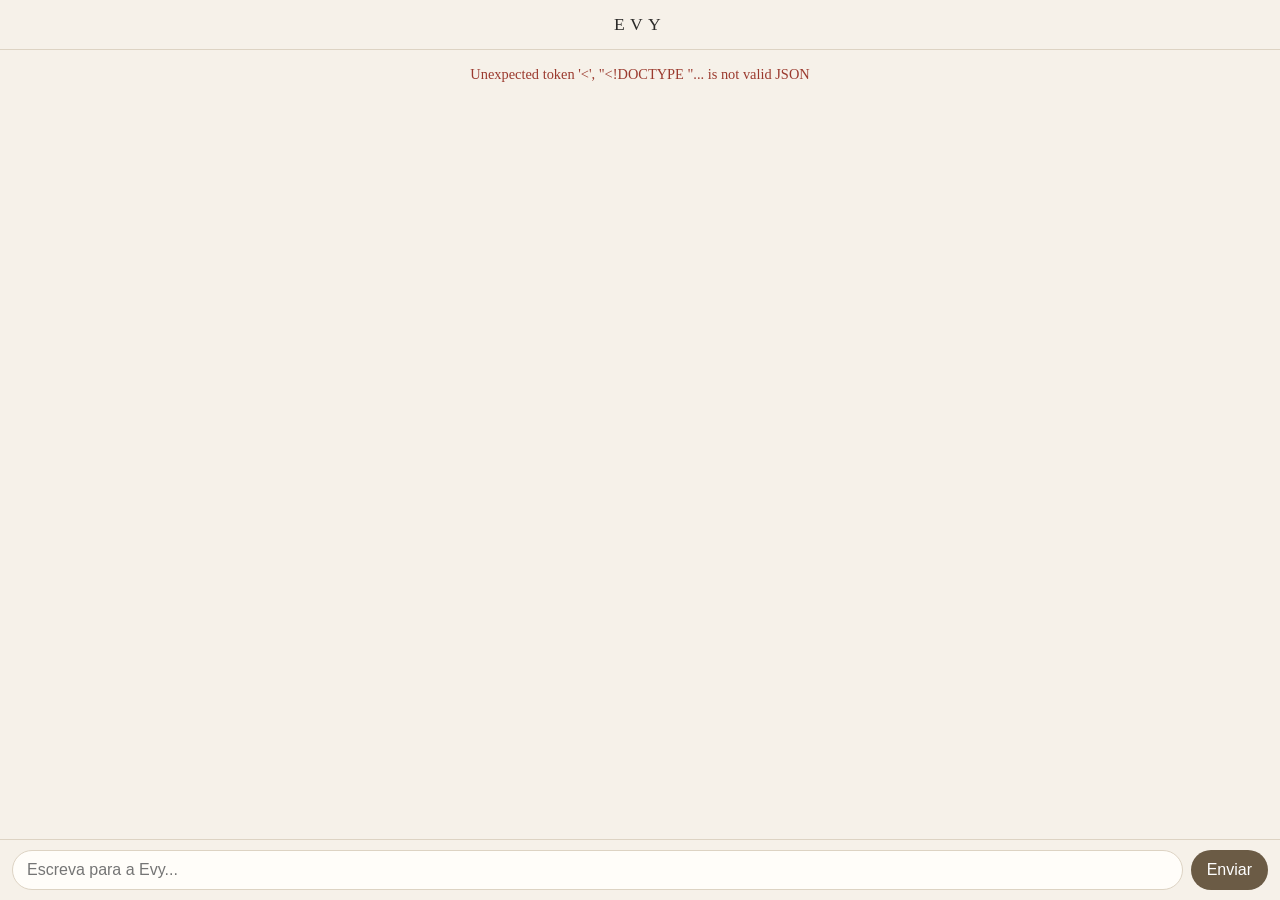
==== web/index.html @ 4e8580e6 "Fase 5: servidor web e página de chat da Evy" ====
<!DOCTYPE html>
<html lang="pt-BR">
<head>
  <meta charset="UTF-8">
  <meta name="viewport" content="width=device-width, initial-scale=1">
  <title>Evy</title>
  <link rel="stylesheet" href="/web/estilo.css">
</head>
<body>
  <header>EVY</header>
  <main id="conversa"></main>
  <form id="formulario">
    <input id="campo" type="text" placeholder="Escreva para a Evy..." autocomplete="off">
    <button type="submit">Enviar</button>
  </form>
  <script src="/web/app.js"></script>
</body>
</html>
---- web/estilo.css ----
* { box-sizing: border-box; }

body {
  margin: 0;
  height: 100dvh;
  display: flex;
  flex-direction: column;
  font-family: Georgia, "Times New Roman", serif;
  background: #f6f1e9;
  color: #2b2a28;
}

header {
  padding: 14px 16px;
  text-align: center;
  font-size: 1.1rem;
  letter-spacing: 0.3em;
  border-bottom: 1px solid #ddd3c3;
}

#conversa {
  flex: 1;
  overflow-y: auto;
  padding: 16px;
  display: flex;
  flex-direction: column;
  gap: 10px;
}

.mensagem {
  max-width: 85%;
  padding: 10px 14px;
  border-radius: 14px;
  line-height: 1.45;
  white-space: pre-wrap;
}

.user { align-self: flex-end; background: #e4d9c6; }
.model { align-self: flex-start; background: #fffdf9; border: 1px solid #ddd3c3; }
.erro { align-self: center; color: #9b3a2e; font-size: 0.9rem; text-align: center; }

#formulario {
  display: flex;
  gap: 8px;
  padding: 10px 12px;
  border-top: 1px solid #ddd3c3;
}

#campo {
  flex: 1;
  padding: 10px 14px;
  font-size: 1rem;
  border: 1px solid #ddd3c3;
  border-radius: 20px;
  background: #fffdf9;
}

button {
  padding: 10px 16px;
  border: none;
  border-radius: 20px;
  background: #6b5b45;
  color: #fff;
  font-size: 1rem;
}
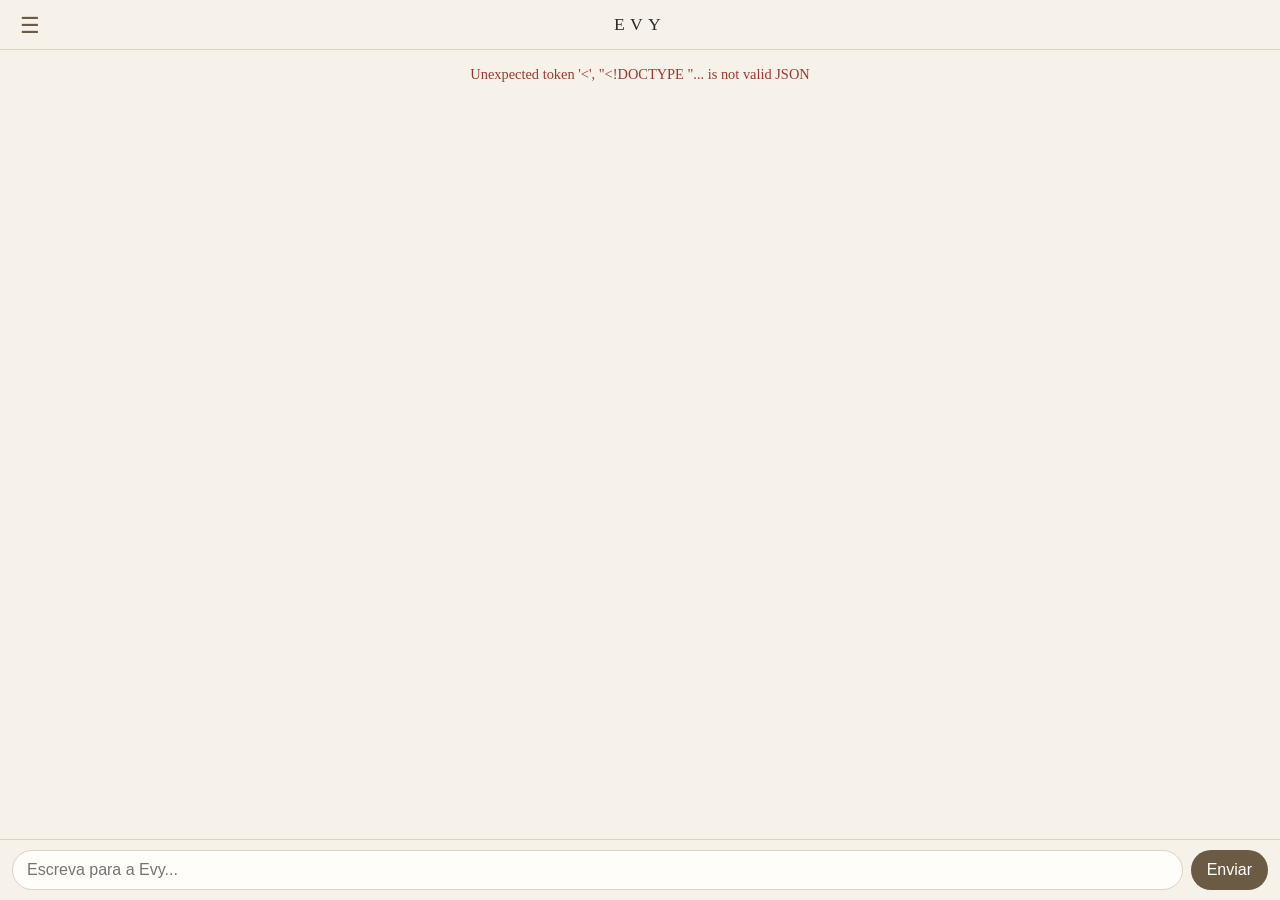
==== commit 284a7289: "Pareamento de dispositivos, menu lateral e remoção da senha" ====
--- a/web/index.html
+++ b/web/index.html
@@ -4,15 +4,50 @@
   <meta charset="UTF-8">
   <meta name="viewport" content="width=device-width, initial-scale=1">
   <title>Evy</title>
-  <link rel="stylesheet" href="/web/estilo.css">
+  <link rel="manifest" href="/manifest.webmanifest">
+  <meta name="theme-color" content="#6b5b45">
+  <link rel="icon" href="/web/icone-192.png">
+  <link rel="apple-touch-icon" href="/web/icone-192.png">
+  <link rel="stylesheet" href="/web/estilo.css?v=2">
 </head>
 <body>
-  <header>EVY</header>
+  <header>
+    <button id="abrir-menu" type="button" aria-label="Abrir menu">&#9776;</button>
+    <span>EVY</span>
+  </header>
+
+  <div id="fundo-menu" hidden></div>
+  <aside id="menu">
+    <div class="menu-topo">
+      <strong>EVY</strong>
+      <button id="fechar-menu" type="button" aria-label="Fechar menu">&#10005;</button>
+    </div>
+    <button class="item-menu" type="button" data-painel="memoria">Memória</button>
+    <button class="item-menu" type="button" data-painel="lembretes">Lembretes</button>
+    <button class="item-menu" type="button" data-painel="dispositivos">Dispositivos</button>
+  </aside>
+
   <main id="conversa"></main>
   <form id="formulario">
     <input id="campo" type="text" placeholder="Escreva para a Evy..." autocomplete="off">
     <button type="submit">Enviar</button>
   </form>
-  <script src="/web/app.js"></script>
+
+  <section id="painel-memoria" hidden>
+    <div class="cartao">
+      <div class="topo">
+        <strong id="titulo-painel"></strong>
+        <button id="fechar-painel" type="button">Fechar</button>
+      </div>
+      <div id="controles-avisos" hidden>
+        <span id="estado-avisos"></span>
+        <button id="ativar-avisos" type="button">Ativar avisos</button>
+        <button id="testar-avisos" type="button">Testar</button>
+      </div>
+      <ul id="lista-memoria"></ul>
+    </div>
+  </section>
+
+  <script src="/web/app.js?v=2"></script>
 </body>
 </html>
--- a/web/estilo.css
+++ b/web/estilo.css
@@ -63,3 +63,165 @@
   color: #fff;
   font-size: 1rem;
 }
+
+
+/* ---------- Painel de memória ---------- */
+header { position: relative; }
+
+#abrir-memoria {
+  position: absolute;
+  right: 12px;
+  top: 50%;
+  transform: translateY(-50%);
+  padding: 6px 12px;
+  font-size: 0.8rem;
+  letter-spacing: normal;
+}
+
+#painel-memoria {
+  position: fixed;
+  inset: 0;
+  display: flex;
+  align-items: flex-end;
+  justify-content: center;
+  background: rgba(43, 42, 40, 0.45);
+  z-index: 10;
+}
+
+#painel-memoria[hidden] { display: none; }
+
+#painel-memoria .cartao {
+  width: 100%;
+  max-width: 560px;
+  max-height: 80dvh;
+  overflow-y: auto;
+  padding: 16px;
+  background: #f6f1e9;
+  border-radius: 16px 16px 0 0;
+}
+
+#painel-memoria .topo {
+  display: flex;
+  justify-content: space-between;
+  align-items: center;
+  margin-bottom: 12px;
+}
+
+#lista-memoria {
+  list-style: none;
+  margin: 0;
+  padding: 0;
+  display: flex;
+  flex-direction: column;
+  gap: 8px;
+}
+
+#lista-memoria li {
+  display: flex;
+  justify-content: space-between;
+  align-items: center;
+  gap: 12px;
+  padding: 10px 12px;
+  background: #fffdf9;
+  border: 1px solid #ddd3c3;
+  border-radius: 12px;
+  line-height: 1.4;
+}
+
+#lista-memoria li.vazio { justify-content: center; color: #8a7f6d; }
+
+#lista-memoria li button {
+  padding: 6px 12px;
+  font-size: 0.85rem;
+  background: #9b3a2e;
+}
+
+
+/* ---------- Lembretes ---------- */
+#abrir-lembretes {
+  position: absolute;
+  left: 12px;
+  top: 50%;
+  transform: translateY(-50%);
+  padding: 6px 12px;
+  font-size: 0.8rem;
+  letter-spacing: normal;
+}
+
+#lista-memoria li span { flex: 1; }
+#lista-memoria li strong.vencido { color: #9b3a2e; }
+
+
+/* ---------- Avisos ---------- */
+#controles-avisos {
+  display: flex;
+  flex-wrap: wrap;
+  align-items: center;
+  gap: 8px;
+  margin-bottom: 12px;
+  font-size: 0.85rem;
+}
+
+#controles-avisos[hidden] { display: none; }
+#controles-avisos span { flex: 1 1 100%; }
+#controles-avisos button { padding: 6px 12px; font-size: 0.85rem; }
+
+
+/* ---------- Menu lateral ---------- */
+#abrir-menu {
+  position: absolute;
+  left: 8px;
+  top: 50%;
+  transform: translateY(-50%);
+  padding: 4px 12px;
+  font-size: 1.4rem;
+  letter-spacing: normal;
+  background: transparent;
+  color: #6b5b45;
+}
+
+#fundo-menu {
+  position: fixed;
+  inset: 0;
+  background: rgba(43, 42, 40, 0.45);
+  z-index: 20;
+}
+
+#fundo-menu[hidden] { display: none; }
+
+#menu {
+  position: fixed;
+  top: 0;
+  left: 0;
+  bottom: 0;
+  width: min(75vw, 280px);
+  padding: 16px;
+  display: flex;
+  flex-direction: column;
+  gap: 10px;
+  background: #f6f1e9;
+  border-right: 1px solid #ddd3c3;
+  z-index: 21;
+  transform: translateX(-100%);
+  transition: transform 0.25s ease;
+}
+
+#menu.aberto { transform: none; }
+
+.menu-topo {
+  display: flex;
+  justify-content: space-between;
+  align-items: center;
+  margin-bottom: 8px;
+  letter-spacing: 0.3em;
+}
+
+.menu-topo button { background: transparent; color: #6b5b45; padding: 4px 10px; }
+
+.item-menu {
+  text-align: left;
+  background: #fffdf9;
+  color: #2b2a28;
+  border: 1px solid #ddd3c3;
+  border-radius: 12px;
+}
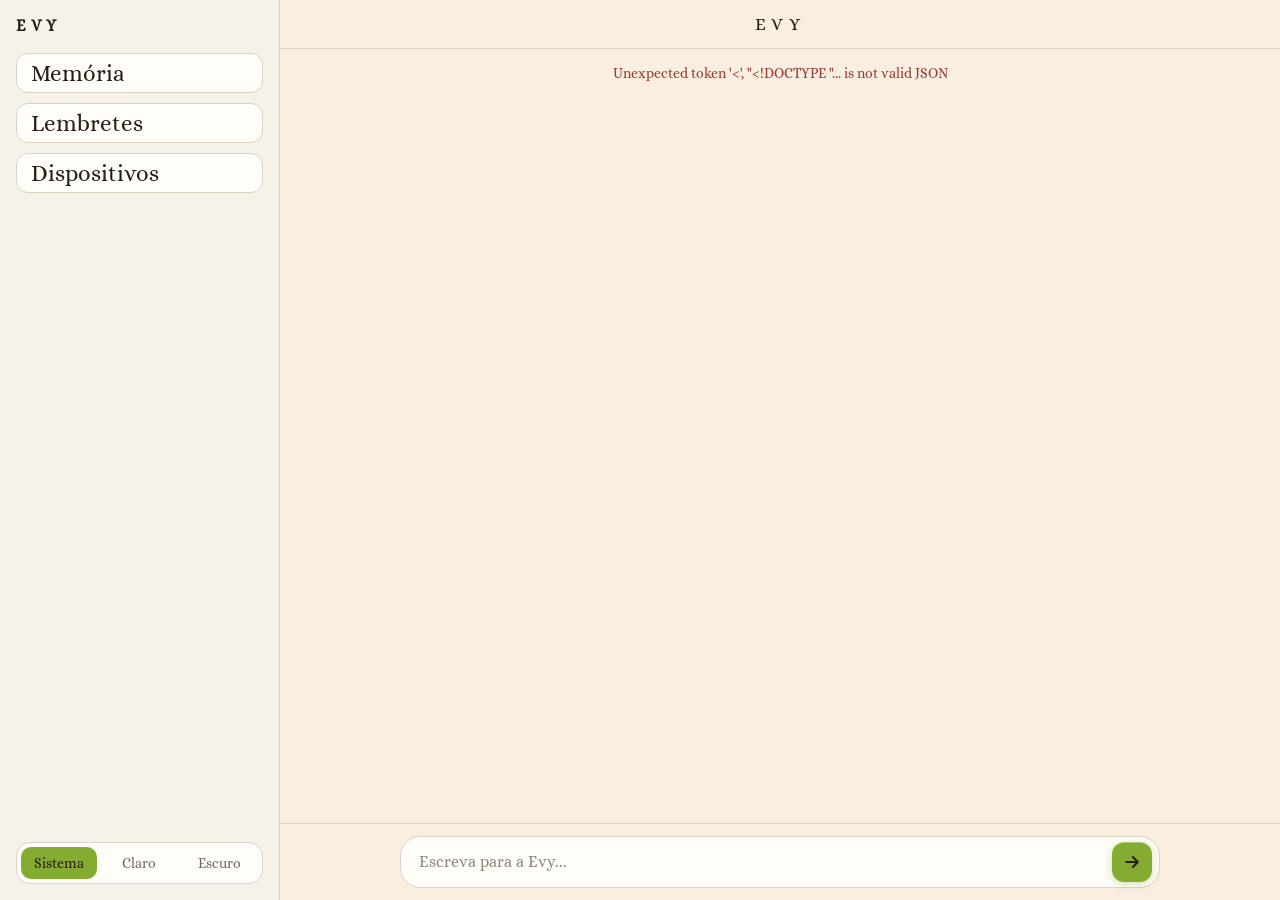
==== commit c89d144c: "Atualização de astilo e melhorias" ====
--- a/web/index.html
+++ b/web/index.html
@@ -8,7 +8,14 @@
   <meta name="theme-color" content="#6b5b45">
   <link rel="icon" href="/web/icone-192.png">
   <link rel="apple-touch-icon" href="/web/icone-192.png">
-  <link rel="stylesheet" href="/web/estilo.css?v=2">
+  <script>
+    // Aplica o tema salvo antes de pintar a página (evita "flash" claro)
+    (function () {
+      var t = localStorage.getItem("tema");
+      if (t === "claro" || t === "escuro") document.documentElement.dataset.tema = t;
+    })();
+  </script>
+  <link rel="stylesheet" href="/web/estilo.css?v=3">
 </head>
 <body>
   <header>
@@ -25,12 +32,23 @@
     <button class="item-menu" type="button" data-painel="memoria">Memória</button>
     <button class="item-menu" type="button" data-painel="lembretes">Lembretes</button>
     <button class="item-menu" type="button" data-painel="dispositivos">Dispositivos</button>
+
+    <div class="seletor-tema" role="group" aria-label="Tema">
+      <button type="button" data-tema="sistema">Sistema</button>
+      <button type="button" data-tema="claro">Claro</button>
+      <button type="button" data-tema="escuro">Escuro</button>
+    </div>
   </aside>
 
   <main id="conversa"></main>
   <form id="formulario">
-    <input id="campo" type="text" placeholder="Escreva para a Evy..." autocomplete="off">
-    <button type="submit">Enviar</button>
+    <textarea id="campo" rows="1" placeholder="Escreva para a Evy..." autocomplete="off"></textarea>
+    <button id="enviar" type="submit" aria-label="Enviar">
+      <svg viewBox="0 0 24 24" width="20" height="20" fill="none" stroke="currentColor"
+           stroke-width="2.4" stroke-linecap="round" stroke-linejoin="round" aria-hidden="true">
+        <path d="M5 12h14M13 6l6 6-6 6"/>
+      </svg>
+    </button>
   </form>
 
   <section id="painel-memoria" hidden>
@@ -48,6 +66,6 @@
     </div>
   </section>
 
-  <script src="/web/app.js?v=2"></script>
+  <script src="/web/app.js?v=3"></script>
 </body>
 </html>
--- a/web/estilo.css
+++ b/web/estilo.css
@@ -1,72 +1,238 @@
+@import url('https://fonts.googleapis.com/css2?family=Alice&display=swap');
+
 * { box-sizing: border-box; }
+
+/* =========================================================
+   TEMAS
+   - Sem atributo (ou data-tema="sistema"): segue o aparelho
+   - data-tema="claro"  : força o claro
+   - data-tema="escuro" : força o escuro
+   ========================================================= */
+
+:root {
+  /* Paleta de marca (iguais nos dois temas) */
+  --ambar: #ffb224;
+  --terracota: #9b3a2e;
+  --verde: #83ac31;
+  --marrom: #493629;
+  --marrom-claro: #6b5b45;
+  --marrom-escuro: #271e15;
+  --bege-fundo: #faeee0;
+  --bege-escuro: #eedcc6;
+  --bege-claro: #fcf6ef;
+  --couro: #6b5b45;
+  --papel-velho: #e4d9c6;
+
+  /* Medidas */
+  --largura-chat: 760px;
+  --largura-menu: 280px;
+  --tamanho-botao: 40px;
+
+  /* Tema CLARO (padrão) */
+  color-scheme: light;
+  --fundo: var(--bege-fundo);
+  --superficie: #f6f1e9;      /* menu, painéis */
+  --superficie-2: #fffdf9;    /* campo, itens de lista */
+  --borda: #ddd3c3;
+  --texto: var(--marrom-escuro);
+  --texto-suave: #76695a;
+  --balao-user: var(--bege-escuro);
+  --balao-model: var(--bege-claro);
+  --botao: var(--couro);
+  --botao-texto: #fff;
+  --perigo: var(--terracota);
+  --erro: var(--terracota);
+  --overlay: rgba(43, 42, 40, 0.45);
+  --sombra-verde: rgba(131, 172, 49, 0.35);
+}
+
+/* Tema ESCURO forçado pelo usuário */
+:root[data-tema="escuro"] {
+  color-scheme: dark;
+  --fundo: #1c1510;
+  --superficie: #271e15;
+  --superficie-2: #33271c;
+  --borda: #46382b;
+  --texto: #f0e4d2;
+  --texto-suave: #b5a58f;
+  --balao-user: #4a3626;
+  --balao-model: #2a2018;
+  --botao: #6b5b45;
+  --botao-texto: #fff;
+  --perigo: #9b3a2e;
+  --erro: #e8917f;
+  --overlay: rgba(0, 0, 0, 0.6);
+  --sombra-verde: rgba(131, 172, 49, 0.25);
+}
+
+/* Tema ESCURO automático (só quando o usuário NÃO forçou claro/escuro) */
+@media (prefers-color-scheme: dark) {
+  :root:not([data-tema="claro"]):not([data-tema="escuro"]) {
+    color-scheme: dark;
+    --fundo: #1c1510;
+    --superficie: #271e15;
+    --superficie-2: #33271c;
+    --borda: #46382b;
+    --texto: #f0e4d2;
+    --texto-suave: #b5a58f;
+    --balao-user: #4a3626;
+    --balao-model: #2a2018;
+    --botao: #6b5b45;
+    --botao-texto: #fff;
+    --perigo: #9b3a2e;
+    --erro: #e8917f;
+    --overlay: rgba(0, 0, 0, 0.6);
+    --sombra-verde: rgba(131, 172, 49, 0.25);
+  }
+}
+
+/* =========================================================
+   BASE
+   ========================================================= */
 
 body {
   margin: 0;
   height: 100dvh;
   display: flex;
   flex-direction: column;
-  font-family: Georgia, "Times New Roman", serif;
-  background: #f6f1e9;
-  color: #2b2a28;
-}
+  font-family: Alice, "Times New Roman", serif;
+  font-weight: 400; /* a Alice só existe no peso 400 */
+  background: var(--fundo);
+  color: var(--texto);
+  transition: background-color 0.25s ease, color 0.25s ease;
+}
+
+/* Botões e campos NÃO herdam a fonte sozinhos */
+button, input, textarea { font-family: inherit; }
 
 header {
+  position: relative;
   padding: 14px 16px;
   text-align: center;
   font-size: 1.1rem;
   letter-spacing: 0.3em;
-  border-bottom: 1px solid #ddd3c3;
-}
+  font-weight: 400;
+  border-bottom: 1px solid var(--borda);
+}
+
+/* =========================================================
+   CHAT
+   A margem lateral é calculada: em telas pequenas vale 16px,
+   em telas grandes o conteúdo fica numa coluna de até
+   --largura-chat, centralizada. A barra de rolagem continua
+   na borda da tela.
+   ========================================================= */
+
+:root { --margem-chat: max(16px, calc((100% - var(--largura-chat)) / 2)); }
 
 #conversa {
   flex: 1;
   overflow-y: auto;
-  padding: 16px;
+  padding: 16px var(--margem-chat);
   display: flex;
   flex-direction: column;
-  gap: 10px;
+  gap: 15px;
 }
 
 .mensagem {
   max-width: 85%;
-  padding: 10px 14px;
-  border-radius: 14px;
-  line-height: 1.45;
+  padding: 14px 16px;
+  line-height: 1.6;
   white-space: pre-wrap;
-}
-
-.user { align-self: flex-end; background: #e4d9c6; }
-.model { align-self: flex-start; background: #fffdf9; border: 1px solid #ddd3c3; }
-.erro { align-self: center; color: #9b3a2e; font-size: 0.9rem; text-align: center; }
+  overflow-wrap: anywhere;
+}
+
+/* Balões com "ponta": o canto inferior do lado de quem fala fica reto */
+.mensagem.user  { border-radius: 18px 18px 0 18px; line-height: 1.4; }
+.mensagem.model { border-radius: 18px 18px 18px 0; }
+
+.user  { align-self: flex-end;   background: var(--balao-user); }
+.model { align-self: flex-start; background: var(--balao-model); border: 1px solid var(--borda); }
+.erro  { align-self: center; color: var(--erro); font-size: 0.9rem; text-align: center; }
+
+/* =========================================================
+   FORMULÁRIO: campo + botão enviar
+   O botão fica DENTRO do campo, ancorado no canto inferior
+   direito (continua lá quando o campo cresce).
+   ========================================================= */
 
 #formulario {
-  display: flex;
-  gap: 8px;
-  padding: 10px 12px;
-  border-top: 1px solid #ddd3c3;
+  position: relative;
+  display: flex;
+  align-items: flex-end;
+  padding: 12px var(--margem-chat);
+  border-top: 1px solid var(--borda);
 }
 
 #campo {
   flex: 1;
-  padding: 10px 14px;
+  min-width: 0;
+  padding: 14px calc(var(--tamanho-botao) + 22px) 14px 18px; /* espaço p/ o botão */
   font-size: 1rem;
-  border: 1px solid #ddd3c3;
+  line-height: 1.4;
+  color: var(--texto);
+  background: var(--superficie-2);
+  border: 1px solid var(--borda);
   border-radius: 20px;
-  background: #fffdf9;
+
+  /* cresce com o texto, até o limite; depois rola */
+  resize: none;
+  max-height: 9.5rem;          /* ~5 linhas */
+  overflow-y: auto;
+  field-sizing: content;       /* navegadores novos: cresce sozinho (o JS cobre os demais) */
+}
+
+#campo::placeholder { color: var(--texto-suave); opacity: 0.8; }
+
+#campo:focus {
+  outline: none;
+  border-color: var(--ambar);
+  box-shadow: 0 0 0 3px rgba(255, 178, 36, 0.22);
 }
 
 button {
-  padding: 10px 16px;
+  padding: 6px 14px;
   border: none;
-  border-radius: 20px;
-  background: #6b5b45;
-  color: #fff;
-  font-size: 1rem;
-}
-
-
-/* ---------- Painel de memória ---------- */
-header { position: relative; }
+  border-radius: 15px;
+  background: var(--botao);
+  font-size: 1.45rem;
+  color: var(--botao-texto);
+  cursor: pointer;
+}
+
+button:focus-visible {
+  outline: 2px solid var(--ambar);
+  outline-offset: 2px;
+}
+
+#enviar {
+  position: absolute;
+  right: calc(var(--margem-chat) + 8px);
+  bottom: 18px;
+  width: var(--tamanho-botao);
+  height: var(--tamanho-botao);
+  padding: 0;
+  display: grid;
+  place-items: center;
+  font-size: 1.35rem;
+  line-height: 1;
+  border-radius: 12px;
+  background: var(--verde);
+  color: var(--marrom-escuro);   /* seta escura: mais contraste sobre o verde lima */
+  box-shadow: 0 2px 8px var(--sombra-verde), inset 0 1px 0 rgba(255, 255, 255, 0.35);
+  transition: transform 0.15s ease, filter 0.15s ease, box-shadow 0.15s ease;
+}
+
+#enviar svg { display: block; }
+#campo:disabled { opacity: 0.7; }
+
+#enviar:hover  { filter: brightness(1.07); }
+#enviar:active { transform: scale(0.93); }
+#enviar:disabled { opacity: 0.5; cursor: default; transform: none; filter: none; }
+
+/* =========================================================
+   PAINÉIS (memória, lembretes, avisos)
+   ========================================================= */
 
 #abrir-memoria {
   position: absolute;
@@ -84,8 +250,8 @@
   display: flex;
   align-items: flex-end;
   justify-content: center;
-  background: rgba(43, 42, 40, 0.45);
-  z-index: 10;
+  background: var(--overlay);
+  z-index: 30;
 }
 
 #painel-memoria[hidden] { display: none; }
@@ -96,7 +262,7 @@
   max-height: 80dvh;
   overflow-y: auto;
   padding: 16px;
-  background: #f6f1e9;
+  background: var(--superficie);
   border-radius: 16px 16px 0 0;
 }
 
@@ -122,22 +288,25 @@
   align-items: center;
   gap: 12px;
   padding: 10px 12px;
-  background: #fffdf9;
-  border: 1px solid #ddd3c3;
+  background: var(--superficie-2);
+  border: 1px solid var(--borda);
   border-radius: 12px;
   line-height: 1.4;
 }
 
-#lista-memoria li.vazio { justify-content: center; color: #8a7f6d; }
+#lista-memoria li.vazio { justify-content: center; color: var(--texto-suave); }
 
 #lista-memoria li button {
   padding: 6px 12px;
   font-size: 0.85rem;
-  background: #9b3a2e;
-}
-
-
-/* ---------- Lembretes ---------- */
+  background: var(--perigo);
+  color: #fff;
+}
+
+#lista-memoria li span { flex: 1; }
+#lista-memoria li strong.vencido { color: var(--erro); }
+
+/* Lembretes */
 #abrir-lembretes {
   position: absolute;
   left: 12px;
@@ -148,11 +317,7 @@
   letter-spacing: normal;
 }
 
-#lista-memoria li span { flex: 1; }
-#lista-memoria li strong.vencido { color: #9b3a2e; }
-
-
-/* ---------- Avisos ---------- */
+/* Avisos */
 #controles-avisos {
   display: flex;
   flex-wrap: wrap;
@@ -166,8 +331,10 @@
 #controles-avisos span { flex: 1 1 100%; }
 #controles-avisos button { padding: 6px 12px; font-size: 0.85rem; }
 
-
-/* ---------- Menu lateral ---------- */
+/* =========================================================
+   GAVETA (celular) / BARRA LATERAL (desktop)
+   ========================================================= */
+
 #abrir-menu {
   position: absolute;
   left: 8px;
@@ -177,13 +344,20 @@
   font-size: 1.4rem;
   letter-spacing: normal;
   background: transparent;
-  color: #6b5b45;
+  color: var(--texto-suave);
+}
+
+#fechar-menu {
+  background: var(--verde);
+  color: var(--marrom-escuro);
+  padding: 4px 7px;
+  font-size: 1.2rem;
 }
 
 #fundo-menu {
   position: fixed;
   inset: 0;
-  background: rgba(43, 42, 40, 0.45);
+  background: var(--overlay);
   z-index: 20;
 }
 
@@ -194,13 +368,13 @@
   top: 0;
   left: 0;
   bottom: 0;
-  width: min(75vw, 280px);
+  width: min(75vw, var(--largura-menu));
   padding: 16px;
   display: flex;
   flex-direction: column;
   gap: 10px;
-  background: #f6f1e9;
-  border-right: 1px solid #ddd3c3;
+  background: var(--superficie);
+  border-right: 1px solid var(--borda);
   z-index: 21;
   transform: translateX(-100%);
   transition: transform 0.25s ease;
@@ -216,12 +390,57 @@
   letter-spacing: 0.3em;
 }
 
-.menu-topo button { background: transparent; color: #6b5b45; padding: 4px 10px; }
+.menu-topo button { background: transparent; color: var(--texto-suave); padding: 4px 10px; }
 
 .item-menu {
   text-align: left;
-  background: #fffdf9;
-  color: #2b2a28;
-  border: 1px solid #ddd3c3;
+  background: var(--superficie-2);
+  color: var(--texto);
+  border: 1px solid var(--borda);
   border-radius: 12px;
 }
+
+/* Seletor de tema (Sistema | Claro | Escuro) dentro da gaveta */
+.seletor-tema {
+  margin-top: auto;            /* empurra para o fim da gaveta */
+  display: flex;
+  gap: 4px;
+  padding: 4px;
+  background: var(--superficie-2);
+  border: 1px solid var(--borda);
+  border-radius: 14px;
+}
+
+.seletor-tema button {
+  flex: 1;
+  padding: 8px 6px;
+  font-size: 0.9rem;
+  background: transparent;
+  color: var(--texto-suave);
+  border-radius: 10px;
+}
+
+.seletor-tema button[aria-pressed="true"] {
+  background: var(--verde);
+  color: var(--marrom-escuro);
+}
+
+/* ---------- Desktop: a gaveta vira barra lateral fixa ---------- */
+@media (min-width: 900px) {
+  body { padding-left: var(--largura-menu); }
+
+  #menu {
+    width: var(--largura-menu);
+    transform: none;
+    transition: none;
+    z-index: 5;                /* painéis (z 30) ficam por cima */
+  }
+
+  #abrir-menu,
+  #fechar-menu,
+  #fundo-menu { display: none !important; }
+
+  /* painel de memória vira janela centralizada */
+  #painel-memoria { align-items: center; }
+  #painel-memoria .cartao { border-radius: 16px; }
+}
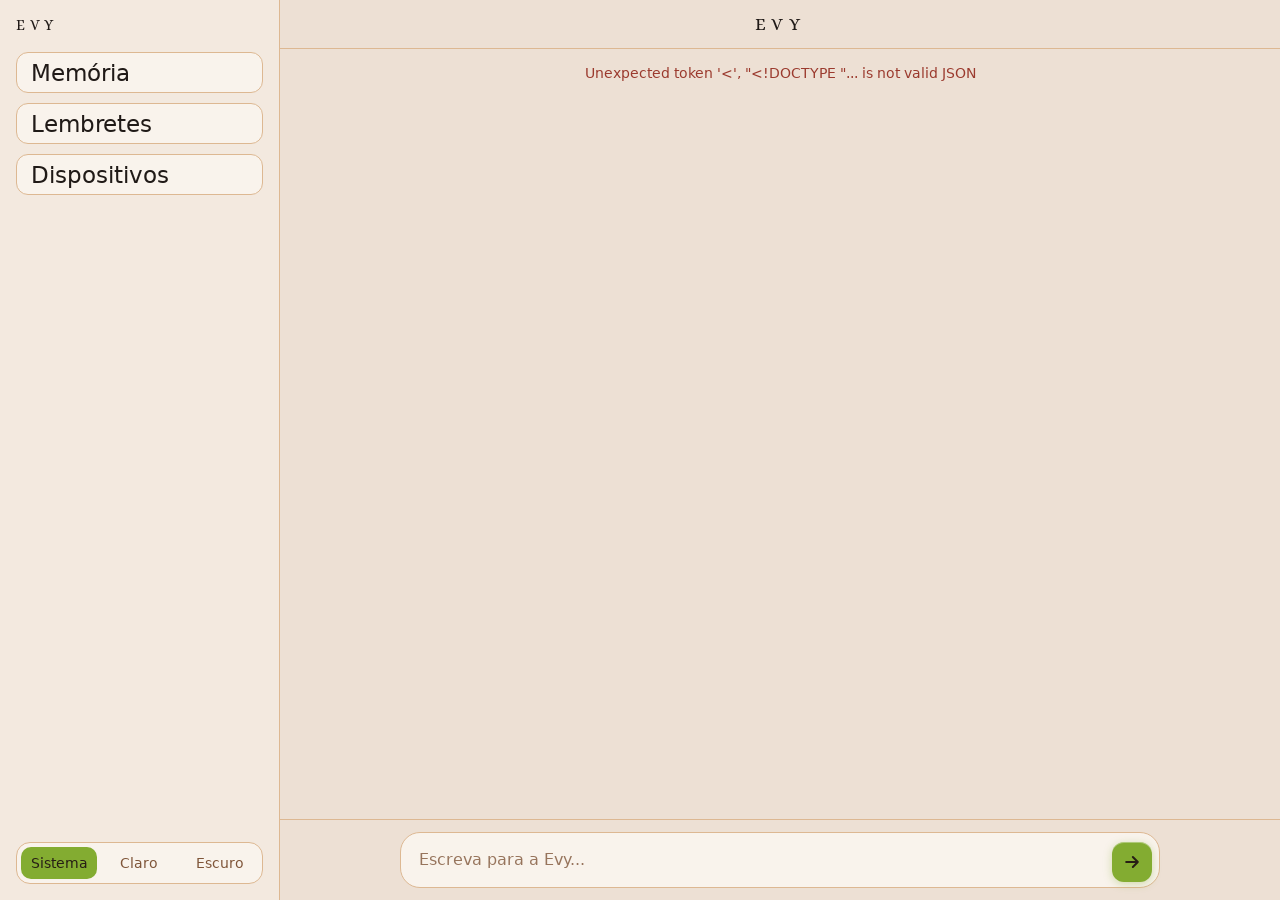
==== commit 09aa2fe7: "Atualização de estilo com pasta fonts" ====
--- a/web/index.html
+++ b/web/index.html
@@ -5,7 +5,7 @@
   <meta name="viewport" content="width=device-width, initial-scale=1">
   <title>Evy</title>
   <link rel="manifest" href="/manifest.webmanifest">
-  <meta name="theme-color" content="#6b5b45">
+  <meta name="theme-color" content="#EDE0D4">
   <link rel="icon" href="/web/icone-192.png">
   <link rel="apple-touch-icon" href="/web/icone-192.png">
   <script>
@@ -13,9 +13,11 @@
     (function () {
       var t = localStorage.getItem("tema");
       if (t === "claro" || t === "escuro") document.documentElement.dataset.tema = t;
+      var escuro = t === "escuro" || (t !== "claro" && window.matchMedia("(prefers-color-scheme: dark)").matches);
+      document.querySelector('meta[name="theme-color"]').setAttribute("content", escuro ? "#201A17" : "#EDE0D4");
     })();
   </script>
-  <link rel="stylesheet" href="/web/estilo.css?v=3">
+  <link rel="stylesheet" href="/web/estilo.css?v=4">
 </head>
 <body>
   <header>
@@ -66,6 +68,6 @@
     </div>
   </section>
 
-  <script src="/web/app.js?v=3"></script>
+  <script src="/web/app.js?v=4"></script>
 </body>
 </html>
--- a/web/estilo.css
+++ b/web/estilo.css
@@ -1,4 +1,27 @@
-@import url('https://fonts.googleapis.com/css2?family=Alice&display=swap');
+/* ---------- Fontes (hospedadas em web/fonts) ---------- */
+@font-face {
+  font-family: "Alice";
+  src: url("fonts/Alice-Regular.woff2") format("woff2");
+  font-weight: 400;
+  font-style: normal;
+  font-display: swap;
+}
+
+@font-face {
+  font-family: "DejaVu Sans";
+  src: url("fonts/DejaVuSans.woff2") format("woff2");
+  font-weight: 400;
+  font-style: normal;
+  font-display: swap;
+}
+
+@font-face {
+  font-family: "DejaVu Sans";
+  src: url("fonts/DejaVuSans-Bold.woff2") format("woff2");
+  font-weight: 700;
+  font-style: normal;
+  font-display: swap;
+}
 
 * { box-sizing: border-box; }
 
@@ -30,37 +53,37 @@
 
   /* Tema CLARO (padrão) */
   color-scheme: light;
-  --fundo: var(--bege-fundo);
-  --superficie: #f6f1e9;      /* menu, painéis */
-  --superficie-2: #fffdf9;    /* campo, itens de lista */
-  --borda: #ddd3c3;
-  --texto: var(--marrom-escuro);
-  --texto-suave: #76695a;
-  --balao-user: var(--bege-escuro);
-  --balao-model: var(--bege-claro);
-  --botao: var(--couro);
-  --botao-texto: #fff;
+  --fundo: #EDE0D4;           /* Almond Cream */
+  --superficie: #F3E9DF;      /* menu, painéis */
+  --superficie-2: #F9F3EC;    /* campo, itens de lista */
+  --borda: #DDB892;           /* Tan */
+  --texto: #201A17;           /* Midnight Soil */
+  --texto-suave: #7F5539;     /* Coffee Bean */
+  --balao-user: #E6CCB2;      /* Pale Oak */
+  --balao-model: #F6EEE6;
+  --botao: #7F5539;           /* Coffee Bean */
+  --botao-texto: #EDE0D4;     /* Almond Cream */
   --perigo: var(--terracota);
   --erro: var(--terracota);
-  --overlay: rgba(43, 42, 40, 0.45);
+  --overlay: rgba(32, 26, 23, 0.45);
   --sombra-verde: rgba(131, 172, 49, 0.35);
 }
 
 /* Tema ESCURO forçado pelo usuário */
 :root[data-tema="escuro"] {
   color-scheme: dark;
-  --fundo: #1c1510;
-  --superficie: #271e15;
-  --superficie-2: #33271c;
-  --borda: #46382b;
-  --texto: #f0e4d2;
-  --texto-suave: #b5a58f;
-  --balao-user: #4a3626;
-  --balao-model: #2a2018;
-  --botao: #6b5b45;
-  --botao-texto: #fff;
+  --fundo: #201A17;           /* Midnight Soil */
+  --superficie: #2A211D;
+  --superficie-2: #34271F;
+  --borda: #5C3B2E;        /* Cacao Husk */
+  --texto: #F2C299;        /* Dune Beach */
+  --texto-suave: #E49C69;  /* Apricot Dust */
+  --balao-user: #5C3B2E;   /* Cacao Husk */
+  --balao-model: #2A211D;
+  --botao: #C56C39;        /* Amper Rock */
+  --botao-texto: #201A17;
   --perigo: #9b3a2e;
-  --erro: #e8917f;
+  --erro: #E58A6F;
   --overlay: rgba(0, 0, 0, 0.6);
   --sombra-verde: rgba(131, 172, 49, 0.25);
 }
@@ -69,18 +92,18 @@
 @media (prefers-color-scheme: dark) {
   :root:not([data-tema="claro"]):not([data-tema="escuro"]) {
     color-scheme: dark;
-    --fundo: #1c1510;
-    --superficie: #271e15;
-    --superficie-2: #33271c;
-    --borda: #46382b;
-    --texto: #f0e4d2;
-    --texto-suave: #b5a58f;
-    --balao-user: #4a3626;
-    --balao-model: #2a2018;
-    --botao: #6b5b45;
-    --botao-texto: #fff;
+    --fundo: #201A17;           /* Midnight Soil */
+    --superficie: #2A211D;
+    --superficie-2: #34271F;
+    --borda: #5C3B2E;        /* Cacao Husk */
+    --texto: #F2C299;        /* Dune Beach */
+    --texto-suave: #E49C69;  /* Apricot Dust */
+    --balao-user: #5C3B2E;   /* Cacao Husk */
+    --balao-model: #2A211D;
+    --botao: #C56C39;        /* Amper Rock */
+    --botao-texto: #201A17;
     --perigo: #9b3a2e;
-    --erro: #e8917f;
+    --erro: #E58A6F;
     --overlay: rgba(0, 0, 0, 0.6);
     --sombra-verde: rgba(131, 172, 49, 0.25);
   }
@@ -95,8 +118,8 @@
   height: 100dvh;
   display: flex;
   flex-direction: column;
-  font-family: Alice, "Times New Roman", serif;
-  font-weight: 400; /* a Alice só existe no peso 400 */
+  font-family: "DejaVu Sans", Verdana, system-ui, sans-serif;
+  font-size: 15px;
   background: var(--fundo);
   color: var(--texto);
   transition: background-color 0.25s ease, color 0.25s ease;
@@ -104,6 +127,16 @@
 
 /* Botões e campos NÃO herdam a fonte sozinhos */
 button, input, textarea { font-family: inherit; }
+
+/* Títulos em Alice (só existe no peso 400) */
+header span,
+.menu-topo strong,
+#titulo-painel {
+  font-family: Alice, Georgia, serif;
+  font-weight: 400;
+}
+
+#titulo-painel { font-size: 1.2rem; }
 
 header {
   position: relative;
@@ -135,7 +168,7 @@
 }
 
 .mensagem {
-  max-width: 85%;
+  max-width: 80%;
   padding: 14px 16px;
   line-height: 1.6;
   white-space: pre-wrap;
@@ -143,7 +176,7 @@
 }
 
 /* Balões com "ponta": o canto inferior do lado de quem fala fica reto */
-.mensagem.user  { border-radius: 18px 18px 0 18px; line-height: 1.4; }
+.mensagem.user  { border-radius: 18px 18px 0 18px; line-height: 1.5; }
 .mensagem.model { border-radius: 18px 18px 18px 0; }
 
 .user  { align-self: flex-end;   background: var(--balao-user); }
@@ -169,7 +202,7 @@
   min-width: 0;
   padding: 14px calc(var(--tamanho-botao) + 22px) 14px 18px; /* espaço p/ o botão */
   font-size: 1rem;
-  line-height: 1.4;
+  line-height: 1.6;
   color: var(--texto);
   background: var(--superficie-2);
   border: 1px solid var(--borda);
@@ -186,7 +219,7 @@
 
 #campo:focus {
   outline: none;
-  border-color: var(--ambar);
+  border-color: var(--terracota);
   box-shadow: 0 0 0 3px rgba(255, 178, 36, 0.22);
 }
 
